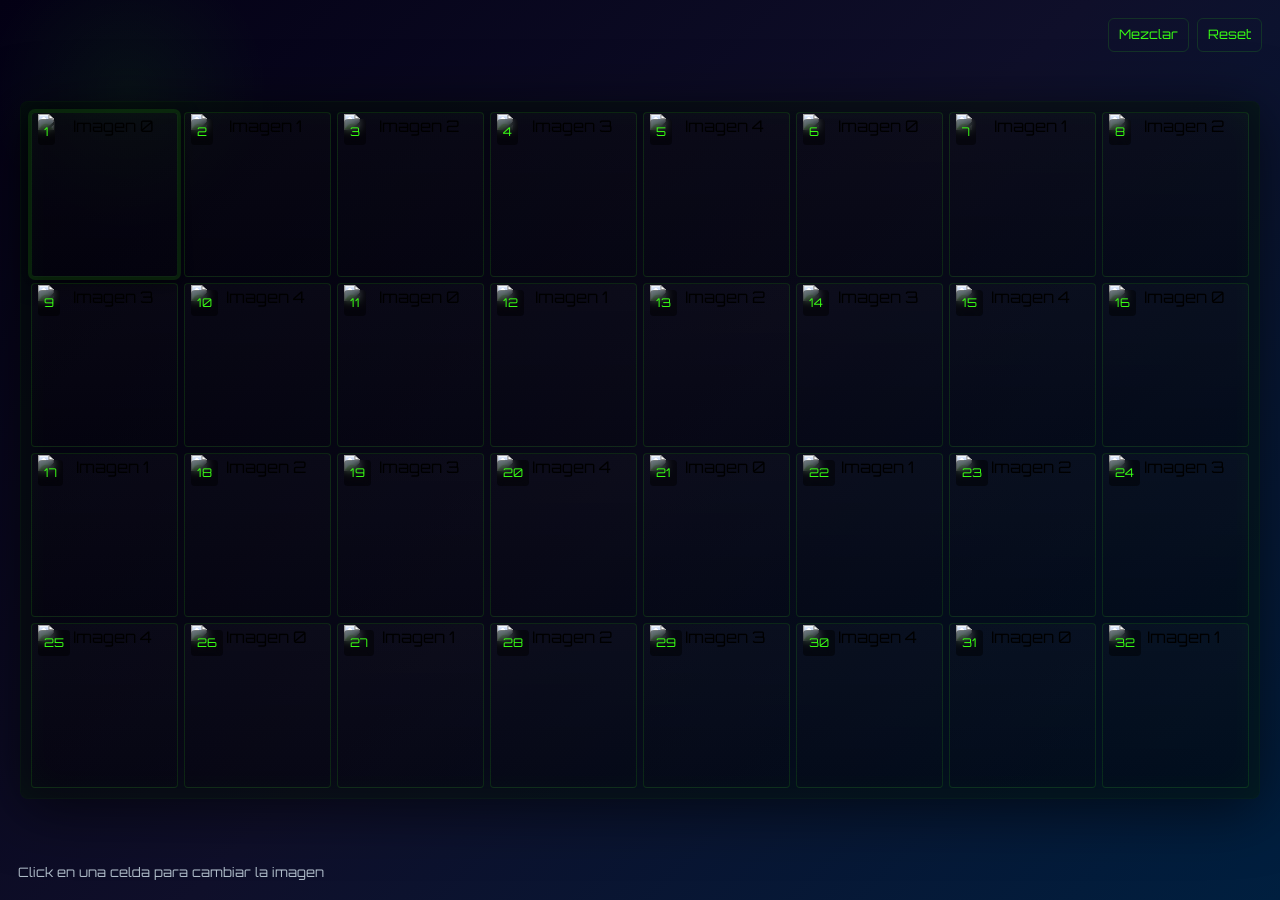
==== panel.html @ 621cf1f6 "añadido panel.html para permisos" ====
<!DOCTYPE html>
<html lang="es">
<head>
    <meta charset="UTF-8">
    <meta name="viewport" content="width=device-width, initial-scale=1">
    <title>Panel 8x4 - WebQR</title>

    <!-- Bootstrap 5 CSS desde CDN (sin integrity para evitar warning de librería local) -->
    <link href="https://cdn.jsdelivr.net/npm/bootstrap@5.3.2/dist/css/bootstrap.min.css" rel="stylesheet" crossorigin="anonymous">

    <!-- Fuente retrofuturista: Orbitron (Google Fonts) -->
    <link href="https://fonts.googleapis.com/css2?family=Orbitron:wght@400;700&display=swap" rel="stylesheet">

    <style>
        /* Pantalla centrada con ratio 16:9 y ocupando lo máximo posible del viewport */
        :root{
            --gap: 6px;
            --bg1: linear-gradient(135deg,#030014 0%, #0f0f2a 50%, #001f3f 100%);
            --accent: #39ff14;
            --cell-border: rgba(57,255,20,0.12);
        }
        html,body{height:100%;margin:0;font-family: 'Orbitron', sans-serif;background:radial-gradient(circle at 10% 10%, rgba(57,255,20,0.06), transparent 10%), var(--bg1);color:#e6f7ff}
        .screen{
            position:fixed;inset:0;display:flex;align-items:center;justify-content:center;padding:20px;box-sizing:border-box;
        }
        /* Caja que mantiene 16:9 y escala dentro del viewport */
        .panel{
            width: min(calc(100vh * 16 / 9), 100vw - 40px);
            aspect-ratio: 16 / 9;
            background: rgba(0,0,0,0.45);
            box-shadow: 0 10px 60px rgba(0,0,0,0.6), 0 0 40px rgba(57,255,20,0.06) inset;
            border-radius: 8px;
            padding: 10px;
            box-sizing: border-box;
            display: grid;
            grid-template-columns: repeat(8, 1fr);
            grid-template-rows: repeat(4, 1fr);
            gap: var(--gap);
            border: 1px solid rgba(57,255,20,0.06);
        }
        .cell{
            position:relative;overflow:hidden;border-radius:4px;cursor:pointer;outline:none;
            background: linear-gradient(180deg, rgba(255,255,255,0.02), rgba(0,0,0,0.08));
            display:flex;align-items:center;justify-content:center;transition: transform .12s ease, box-shadow .12s ease;
            border: 1px solid var(--cell-border);
        }
        .cell:focus{box-shadow: 0 0 0 3px rgba(57,255,20,0.12), 0 6px 20px rgba(0,0,0,0.6);}
        .cell:hover{transform: translateY(-2px);}
        .cell img{width:100%;height:100%;object-fit:cover;display:block}
        .cell .overlay{
            position:absolute;left:6px;top:6px;padding:4px 6px;border-radius:4px;background:rgba(0,0,0,0.45);color:var(--accent);font-size:12px;backdrop-filter: blur(4px);
        }
        /* Controles opcionales en la esquina */
        .controls{
            position:absolute;right:18px;top:18px;z-index:50;display:flex;gap:8px;align-items:center
        }
        .btn-ghost{
            background:transparent;border:1px solid rgba(57,255,20,0.14);color:var(--accent);padding:6px 10px;border-radius:6px;font-size:13px;cursor:pointer
        }
        .legend{position:absolute;left:18px;bottom:18px;color:rgba(230,247,255,0.75);font-size:13px}
        @media (max-width:640px){
            .panel{gap:4px;padding:6px}
            .cell .overlay{font-size:11px}
        }
    </style>
</head>
<body>
<div class="screen">
    <div class="panel" id="panel" role="grid" aria-label="Panel 8 por 4">
        <!-- Las 32 celdas se generan por JavaScript dinámicamente -->
    </div>

    <!-- Plantilla oculta (ejemplo estático) para que analizadores detecten uso de .cell/.overlay -->
    <template id="cell-template" hidden>
        <button type="button" class="cell" aria-hidden="true">
            <img src="images/0.png" alt="">
            <div class="overlay">X</div>
        </button>
    </template>

    <div class="controls" aria-hidden="false">
        <button id="shuffle" class="btn-ghost" title="Mezclar imágenes">Mezclar</button>
        <button id="reset" class="btn-ghost" title="Restablecer a la primera imagen">Reset</button>
    </div>

    <div class="legend">Click en una celda para cambiar la imagen</div>
</div>

<!-- Bloque oculto (no visible) que referencia directamente las clases usadas en CSS
     Esto evita warnings de "selector never used" para herramientas estáticas. -->
<div style="display:none;" aria-hidden="true">
    <div class="cell">
        <img src="" alt="">
        <div class="overlay">1</div>
    </div>
</div>

<script>
    // Lista de imágenes disponibles en la carpeta images/
    // Si quieres añadir más imágenes, colócalas en la carpeta images y añádelas aquí.
    const IMAGES = [
        'images/0.png',
        'images/1.png',
        'images/2.png',
        'images/3.png',
        'images/4.png'
    ];

    const COLS = 8;
    const ROWS = 4;
    const PANEL = document.getElementById('panel');

    // Crea las celdas con una imagen inicial y un índice para rastrear la imagen actual
    function createGrid(){
        // Vacía el panel por si ya existieran celdas
        PANEL.innerHTML = '';
        const total = COLS * ROWS;
        for(let i=0;i<total;i++){
            const cell = document.createElement('button');
            cell.type = 'button';
            cell.className = 'cell';
            cell.setAttribute('role','gridcell');
            cell.setAttribute('aria-label', `Celda ${i+1}`);
            cell.dataset.imgIndex = String(i % IMAGES.length); // repartir imágenes inicialmente

            const img = document.createElement('img');
            img.src = IMAGES[i % IMAGES.length];
            img.alt = `Imagen ${i % IMAGES.length}`;

            const overlay = document.createElement('div');
            overlay.className = 'overlay';
            overlay.textContent = `${i+1}`;

            cell.appendChild(img);
            cell.appendChild(overlay);

            // Al hacer click, avanza a la siguiente imagen del array
            cell.addEventListener('click', ()=>{
                const current = Number(cell.dataset.imgIndex) || 0;
                const next = (current + 1) % IMAGES.length;
                cell.dataset.imgIndex = String(next);
                img.src = IMAGES[next];
                img.alt = `Imagen ${next}`;
            });

            PANEL.appendChild(cell);
        }
    }

    // Mezcla aleatoriamente las imágenes en las celdas
    function shuffleGrid(){
        const cells = Array.from(PANEL.children);
        cells.forEach(cell => {
            const rand = Math.floor(Math.random() * IMAGES.length);
            const img = cell.querySelector('img');
            cell.dataset.imgIndex = String(rand);
            img.src = IMAGES[rand];
            img.alt = `Imagen ${rand}`;
        });
    }

    // Restablece todas las celdas a la primera imagen
    function resetGrid(){
        const cells = Array.from(PANEL.children);
        cells.forEach((cell, idx) => {
            const img = cell.querySelector('img');
            const initial = idx % IMAGES.length;
            cell.dataset.imgIndex = String(initial);
            img.src = IMAGES[initial];
            img.alt = `Imagen ${initial}`;
        });
    }

    // Inicialización
    createGrid();

    document.getElementById('shuffle').addEventListener('click', shuffleGrid);
    document.getElementById('reset').addEventListener('click', resetGrid);

    // Soporte para teclado: navegar con flechas y activar con Enter/Espacio
    PANEL.addEventListener('keydown', (e)=>{
        const active = document.activeElement;
        if(!active || !PANEL.contains(active)) return;
        const cells = Array.from(PANEL.querySelectorAll('.cell'));
        const idx = cells.indexOf(active);
        if(idx === -1) return;
        const col = idx % COLS;
        const row = Math.floor(idx / COLS);
        let newIdx = idx;
        switch(e.key){
            case 'ArrowRight': newIdx = (col < COLS-1) ? idx+1 : idx; break;
            case 'ArrowLeft': newIdx = (col > 0) ? idx-1 : idx; break;
            case 'ArrowDown': newIdx = (row < ROWS-1) ? idx+COLS : idx; break;
            case 'ArrowUp': newIdx = (row > 0) ? idx-COLS : idx; break;
            case 'Enter': case ' ': active.click(); e.preventDefault(); return;
            default: return;
        }
        cells[newIdx].focus();
        e.preventDefault();
    });

    // Para accesibilidad: enfocar la primera celda al cargar
    window.addEventListener('load', ()=>{
        const first = PANEL.querySelector('.cell');
        if(first) first.focus();
    });
</script>

</body>
</html>
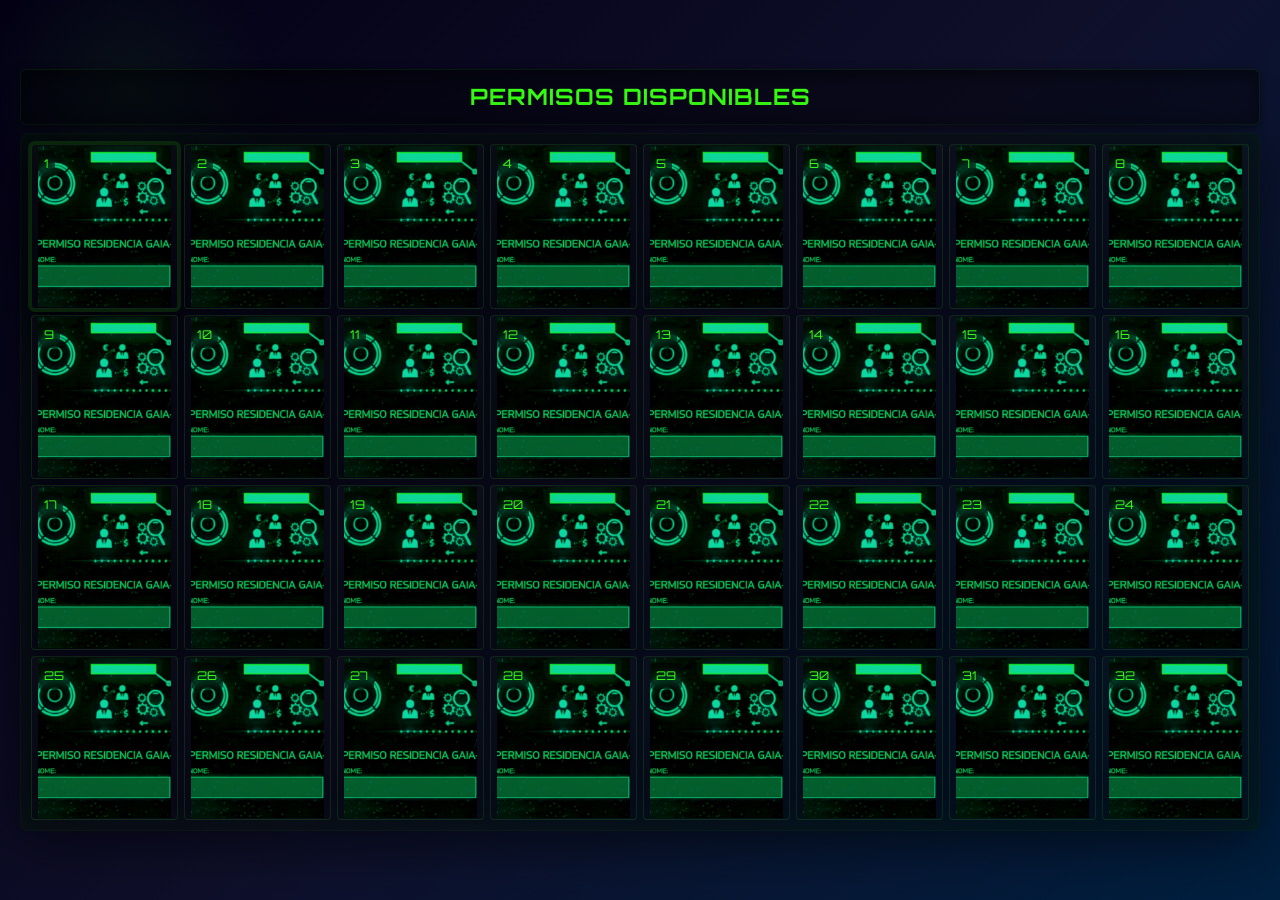
==== commit 9a40552c: "Añadida funcionalidad de prohibición de permisos Botones solo se ven desde movil" ====
--- a/panel.html
+++ b/panel.html
@@ -20,8 +20,23 @@
             --cell-border: rgba(57,255,20,0.12);
         }
         html,body{height:100%;margin:0;font-family: 'Orbitron', sans-serif;background:radial-gradient(circle at 10% 10%, rgba(57,255,20,0.06), transparent 10%), var(--bg1);color:#e6f7ff}
+        /* La pantalla ahora apila el mensaje y el panel (columna) */
         .screen{
-            position:fixed;inset:0;display:flex;align-items:center;justify-content:center;padding:20px;box-sizing:border-box;
+            position:fixed;inset:0;display:flex;flex-direction:column;align-items:center;justify-content:center;padding:20px;box-sizing:border-box;gap:8px;
+        }
+        /* Mensaje encima del panel que ocupa 1/16 de la altura del viewport */
+        #mensaje{
+            height: calc(100vh / 16);
+            min-height: 28px;
+            width: min(calc(100vh * 16 / 9), 100vw - 40px);
+            box-sizing: border-box;
+            display:flex;align-items:center;justify-content:center;
+            background: rgba(0,0,0,0.35);
+            border-radius:6px;
+            color: var(--accent);
+            border: 1px solid rgba(57,255,20,0.08);
+            font-weight:700;letter-spacing:1px;text-transform:uppercase;font-size:clamp(20px,2.5vh,28px);
+            box-shadow: 0 6px 18px rgba(0,0,0,0.45) inset, 0 2px 10px rgba(0,0,0,0.5);
         }
         /* Caja que mantiene 16:9 y escala dentro del viewport */
         .panel{
@@ -51,8 +66,9 @@
             position:absolute;left:6px;top:6px;padding:4px 6px;border-radius:4px;background:rgba(0,0,0,0.45);color:var(--accent);font-size:12px;backdrop-filter: blur(4px);
         }
         /* Controles opcionales en la esquina */
+        /* Ocultar controles en escritorio; solo mostrarlos en pantallas móviles */
         .controls{
-            position:absolute;right:18px;top:18px;z-index:50;display:flex;gap:8px;align-items:center
+            position:absolute;right:18px;top:18px;z-index:50;display:none;gap:8px;align-items:center;
         }
         .btn-ghost{
             background:transparent;border:1px solid rgba(57,255,20,0.14);color:var(--accent);padding:6px 10px;border-radius:6px;font-size:13px;cursor:pointer
@@ -62,10 +78,17 @@
             .panel{gap:4px;padding:6px}
             .cell .overlay{font-size:11px}
         }
+        /* Mostrar controles cuando la anchura sea de móvil (<=768px) */
+        @media (max-width: 768px) {
+            .controls{ display:flex; }
+            .btn-ghost{ padding:8px 12px; font-size:14px; }
+        }
     </style>
 </head>
 <body>
 <div class="screen">
+    <!-- Mensaje sobre el panel: ocupa 1/16 de la altura del viewport -->
+    <div id="mensaje">PERMISOS DISPONIBLES</div>
     <div class="panel" id="panel" role="grid" aria-label="Panel 8 por 4">
         <!-- Las 32 celdas se generan por JavaScript dinámicamente -->
     </div>
@@ -73,25 +96,27 @@
     <!-- Plantilla oculta (ejemplo estático) para que analizadores detecten uso de .cell/.overlay -->
     <template id="cell-template" hidden>
         <button type="button" class="cell" aria-hidden="true">
-            <img src="images/0.png" alt="">
-            <div class="overlay">X</div>
+            <img src="images/permiso_X.png" alt="">
+            <span class="overlay">X</span>
         </button>
     </template>
 
     <div class="controls" aria-hidden="false">
-        <button id="shuffle" class="btn-ghost" title="Mezclar imágenes">Mezclar</button>
+        <button id="shuffle" class="btn-ghost" title="Prohibir permisos">Prohibir</button>
         <button id="reset" class="btn-ghost" title="Restablecer a la primera imagen">Reset</button>
     </div>
-
-    <div class="legend">Click en una celda para cambiar la imagen</div>
 </div>
+
+<!-- Audio para la acción de prohibir -->
+<!-- Si no hay 'prohibiendo.mp3', usamos un audio existente ('oceano.wav') como fallback -->
+<audio id="audio-prohibiendo" src="audios/oceano.wav" preload="auto"></audio>
 
 <!-- Bloque oculto (no visible) que referencia directamente las clases usadas en CSS
      Esto evita warnings de "selector never used" para herramientas estáticas. -->
 <div style="display:none;" aria-hidden="true">
     <div class="cell">
         <img src="" alt="">
-        <div class="overlay">1</div>
+        <span class="overlay">1</span>
     </div>
 </div>
 
@@ -99,11 +124,9 @@
     // Lista de imágenes disponibles en la carpeta images/
     // Si quieres añadir más imágenes, colócalas en la carpeta images y añádelas aquí.
     const IMAGES = [
-        'images/0.png',
-        'images/1.png',
-        'images/2.png',
-        'images/3.png',
-        'images/4.png'
+        'images/permiso_X.png',
+        'images/permiso_vacio.png',
+        'images/permiso_OK.png'
     ];
 
     const COLS = 8;
@@ -121,23 +144,27 @@
             cell.className = 'cell';
             cell.setAttribute('role','gridcell');
             cell.setAttribute('aria-label', `Celda ${i+1}`);
-            cell.dataset.imgIndex = String(i % IMAGES.length); // repartir imágenes inicialmente
+            // Inicializamos todas las celdas en estado 'permiso_vacio' (IMAGES[1])
+            const initial = 1; // 1 => permiso_vacio, 0 => permiso_X
+            cell.dataset.imgIndex = String(initial);
 
             const img = document.createElement('img');
-            img.src = IMAGES[i % IMAGES.length];
-            img.alt = `Imagen ${i % IMAGES.length}`;
-
-            const overlay = document.createElement('div');
+            img.src = IMAGES[initial];
+            img.alt = `Permiso vacio`;
+
+            const overlay = document.createElement('span');
             overlay.className = 'overlay';
             overlay.textContent = `${i+1}`;
 
             cell.appendChild(img);
             cell.appendChild(overlay);
 
-            // Al hacer click, avanza a la siguiente imagen del array
+            // Al hacer click, cambia entre ok o X
             cell.addEventListener('click', ()=>{
                 const current = Number(cell.dataset.imgIndex) || 0;
-                const next = (current + 1) % IMAGES.length;
+                // si permiso_vacio, cambiar a permiso_X; si permiso_X, cambiar a permiso_vacio
+                cell.dataset.imgIndex = String(current === 1 ? 2 : 1);
+                const next = Number(cell.dataset.imgIndex);
                 cell.dataset.imgIndex = String(next);
                 img.src = IMAGES[next];
                 img.alt = `Imagen ${next}`;
@@ -147,35 +174,129 @@
         }
     }
 
-    // Mezcla aleatoriamente las imágenes en las celdas
-    function shuffleGrid(){
-        const cells = Array.from(PANEL.children);
-        cells.forEach(cell => {
-            const rand = Math.floor(Math.random() * IMAGES.length);
-            const img = cell.querySelector('img');
-            cell.dataset.imgIndex = String(rand);
-            img.src = IMAGES[rand];
-            img.alt = `Imagen ${rand}`;
-        });
-    }
-
     // Restablece todas las celdas a la primera imagen
     function resetGrid(){
         const cells = Array.from(PANEL.children);
-        cells.forEach((cell, idx) => {
+        // Restablecer todas las celdas a 'permiso_vacio'
+        cells.forEach((cell) => {
             const img = cell.querySelector('img');
-            const initial = idx % IMAGES.length;
+            const initial = 1; // permiso_vacio
             cell.dataset.imgIndex = String(initial);
             img.src = IMAGES[initial];
-            img.alt = `Imagen ${initial}`;
+            img.alt = `Permiso vacio`;
         });
+    }
+
+    // =====================================================
+    // Funcionalidad 'Prohibir' (antes 'Mezclar')
+    // Cada 2s convierte aleatoriamente un permiso_vacio en permiso_X
+    // hasta que queden exactamente 10 permisos_vacios.
+    // =====================================================
+    let prohibitionInterval = null;
+    const PROHIBITION_INTERVAL_MS = 2000;
+    const TARGET_EMPTY_PERMISSIONS = 10;
+
+    function countEmptyPermissions(){
+        const cells = Array.from(PANEL.querySelectorAll('.cell'));
+        return cells.reduce((acc, c) => acc + ((c.dataset.imgIndex === '1' || c.querySelector('img').src.includes('permiso_vacio')) ? 1 : 0), 0);
+    }
+
+    function pickRandomEmptyCell(){
+        const empties = Array.from(PANEL.querySelectorAll('.cell')).filter(c => (c.dataset.imgIndex === '1' || c.querySelector('img').src.includes('permiso_vacio')));
+        if(empties.length === 0) return null;
+        return empties[Math.floor(Math.random() * empties.length)];
+    }
+
+    function startProhibition(){
+        const btn = document.getElementById('shuffle');
+        const mensajeEl = document.getElementById('mensaje');
+        const audio = document.getElementById('audio-prohibiendo');
+        if(prohibitionInterval) return; // ya en marcha
+
+        // Si ya hay <= TARGET_EMPTY_PERMISSIONS, no hacer nada
+        let emptyCount = countEmptyPermissions();
+        if(emptyCount <= TARGET_EMPTY_PERMISSIONS){
+            btn.setAttribute('disabled', 'true');
+            btn.textContent = 'Prohibido';
+            if(mensajeEl) mensajeEl.textContent = `PROHIBIDO — quedan ${emptyCount} permisos`;
+            return;
+        }
+
+        // Indicar estado y deshabilitar mientras corre
+        btn.setAttribute('disabled', 'true');
+        btn.textContent = 'Prohibiendo...';
+        if(mensajeEl) mensajeEl.textContent = `PROHIBIENDO... quedan ${emptyCount} permisos`;
+
+        // Intentar reproducir sonido (si existe). La reproducción suele estar permitida
+        // porque el usuario ha hecho click en el botón.
+        if(audio){
+            try{
+                // intentar reproducir el archivo preferido 'prohibiendo.mp3'; si falla, usar el fallback
+                audio.loop = true;
+                audio.src = 'audios/prohibiendo.mp3';
+                audio.load();
+                const p = audio.play();
+                if(p && typeof p.then === 'function'){
+                    p.catch(err => {
+                        console.warn('No se pudo reproducir prohibiendo.mp3, usando fallback:', err);
+                        try{
+                            audio.src = 'audios/oceano.wav';
+                            audio.loop = true;
+                            audio.load();
+                            audio.play().catch(err2 => console.warn('No se pudo reproducir audio fallback:', err2));
+                        }catch(e2){ console.warn('Error al reproducir fallback:', e2); }
+                    });
+                }
+            }catch(e){ console.warn('Error al intentar reproducir audio:', e); }
+        }
+
+        prohibitionInterval = setInterval(() => {
+            // calcular cuántos vacíos quedan en este momento
+            let currentEmpty = countEmptyPermissions();
+            // si ya alcanzamos el objetivo, detener y actualizar mensaje
+            if(currentEmpty <= TARGET_EMPTY_PERMISSIONS){
+                clearInterval(prohibitionInterval);
+                prohibitionInterval = null;
+                btn.textContent = 'Prohibido';
+                btn.setAttribute('disabled','true'); // mantener deshabilitado
+                if(mensajeEl) mensajeEl.textContent = `PROHIBIDO — quedan ${currentEmpty} permisos`;
+                // detener audio si está sonando
+                if(audio){ try{ audio.pause(); audio.currentTime = 0; audio.loop = false; } catch(e){/*ignore*/} }
+                return;
+            }
+
+            // elegir una celda vacía al azar y convertirla
+            const cell = pickRandomEmptyCell();
+            if(!cell){
+                // no hay vacíos (caso borde), detener y actualizar mensaje
+                clearInterval(prohibitionInterval);
+                prohibitionInterval = null;
+                btn.textContent = 'Prohibido';
+                btn.setAttribute('disabled','true');
+                currentEmpty = countEmptyPermissions();
+                if(mensajeEl) mensajeEl.textContent = `PROHIBIDO — quedan ${currentEmpty} permisos`;
+                if(audio){ try{ audio.pause(); audio.currentTime = 0; audio.loop = false; } catch(e){/*ignore*/} }
+                return;
+            }
+
+            // convertir a permiso_X (IMAGES[0])
+            const img = cell.querySelector('img');
+            cell.dataset.imgIndex = '0';
+            img.src = IMAGES[0];
+            img.alt = 'permiso_X';
+
+            // actualizar contador visible
+            currentEmpty = countEmptyPermissions();
+            if(mensajeEl) mensajeEl.textContent = `PROHIBIENDO... quedan ${currentEmpty} permisos vacíos`;
+        }, PROHIBITION_INTERVAL_MS);
     }
 
     // Inicialización
     createGrid();
 
-    document.getElementById('shuffle').addEventListener('click', shuffleGrid);
-    document.getElementById('reset').addEventListener('click', resetGrid);
+    // botón 'Prohibir' (antes 'Mezclar')
+    document.getElementById('shuffle').addEventListener('click', startProhibition);
+    document.getElementById('reset').addEventListener('click', function(){ resetGrid(); restoreUIAfterReset(); });
 
     // Soporte para teclado: navegar con flechas y activar con Enter/Espacio
     PANEL.addEventListener('keydown', (e)=>{
@@ -204,6 +325,40 @@
         const first = PANEL.querySelector('.cell');
         if(first) first.focus();
     });
+
+    // Asegurar que reset también restaura mensaje y HABILITA el botón para volver a ejecutar
+    function restoreUIAfterReset(){
+        const btn = document.getElementById('shuffle');
+        const mensajeEl = document.getElementById('mensaje');
+        if(btn){ btn.removeAttribute('disabled'); btn.textContent = 'Prohibir'; }
+        if(mensajeEl){ mensajeEl.textContent = 'PERMISOS DISPONIBLES'; }
+        // detener audio si estaba sonando
+        const audio = document.getElementById('audio-prohibiendo');
+        if(audio){ try{ audio.pause(); audio.currentTime = 0; audio.loop = false; } catch(e){/*ignore*/} }
+        // si hay un intervalo en marcha, detenerlo
+        if(typeof prohibitionInterval !== 'undefined' && prohibitionInterval){
+            clearInterval(prohibitionInterval);
+            prohibitionInterval = null;
+        }
+    }
+
+    // Enlazar restoreUIAfterReset dentro de resetGrid
+    // (aseguramos que el listener solo existe en la forma que limpia la UI/intervalo/audio)
+    try{ document.getElementById('reset').removeEventListener('click', resetGrid); } catch(e) { /* ignore if not attached */ }
+    document.getElementById('reset').addEventListener('click', function(){ resetGrid(); restoreUIAfterReset(); });
+
+    // Mostrar/ocultar controles según tamaño de pantalla (CSS + JS)
+    // Se usa matchMedia para manejar cambios dinámicos (resize, rotación) y accesibilidad.
+    function updateControlsVisibility(){
+        const controls = document.querySelector('.controls');
+        if(!controls) return;
+        const isMobile = window.matchMedia('(max-width: 768px)').matches;
+        controls.style.display = isMobile ? 'flex' : 'none';
+        controls.setAttribute('aria-hidden', isMobile ? 'false' : 'true');
+    }
+    window.addEventListener('load', updateControlsVisibility);
+    window.addEventListener('resize', updateControlsVisibility);
+
 </script>
 
 </body>
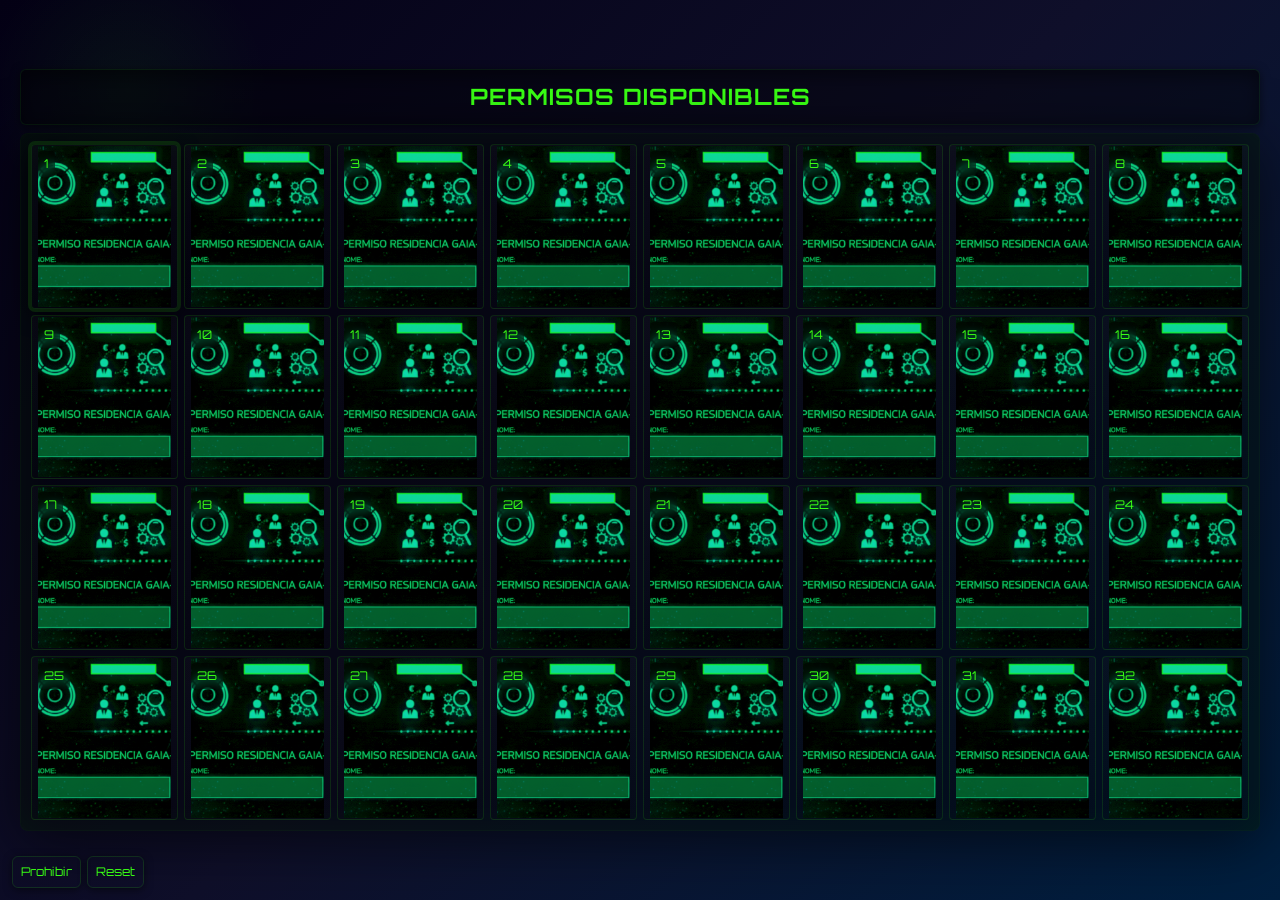
==== commit 54850a8d: "Añadidas imagenes" ====
--- a/panel.html
+++ b/panel.html
@@ -3,7 +3,7 @@
 <head>
     <meta charset="UTF-8">
     <meta name="viewport" content="width=device-width, initial-scale=1">
-    <title>Panel 8x4 - WebQR</title>
+    <title>Escapate!</title>
 
     <!-- Bootstrap 5 CSS desde CDN (sin integrity para evitar warning de librería local) -->
     <link href="https://cdn.jsdelivr.net/npm/bootstrap@5.3.2/dist/css/bootstrap.min.css" rel="stylesheet" crossorigin="anonymous">
@@ -65,24 +65,20 @@
         .cell .overlay{
             position:absolute;left:6px;top:6px;padding:4px 6px;border-radius:4px;background:rgba(0,0,0,0.45);color:var(--accent);font-size:12px;backdrop-filter: blur(4px);
         }
-        /* Controles opcionales en la esquina */
-        /* Ocultar controles en escritorio; solo mostrarlos en pantallas móviles */
+        /* Controles visibles siempre, pequeños y en la esquina inferior izquierda */
         .controls{
-            position:absolute;right:18px;top:18px;z-index:50;display:none;gap:8px;align-items:center;
+            position:absolute;left:12px;bottom:12px;z-index:50;display:flex;gap:6px;align-items:center;transform:translateZ(0);
         }
         .btn-ghost{
-            background:transparent;border:1px solid rgba(57,255,20,0.14);color:var(--accent);padding:6px 10px;border-radius:6px;font-size:13px;cursor:pointer
+            background:transparent;border:1px solid rgba(57,255,20,0.14);color:var(--accent);padding:6px 8px;border-radius:6px;font-size:12px;cursor:pointer;
+            box-shadow: 0 2px 8px rgba(0,0,0,0.5);
         }
         .legend{position:absolute;left:18px;bottom:18px;color:rgba(230,247,255,0.75);font-size:13px}
         @media (max-width:640px){
             .panel{gap:4px;padding:6px}
             .cell .overlay{font-size:11px}
         }
-        /* Mostrar controles cuando la anchura sea de móvil (<=768px) */
-        @media (max-width: 768px) {
-            .controls{ display:flex; }
-            .btn-ghost{ padding:8px 12px; font-size:14px; }
-        }
+        /* (Controles siempre visibles; responsive adjustments no necesarios) */
     </style>
 </head>
 <body>
@@ -347,17 +343,8 @@
     try{ document.getElementById('reset').removeEventListener('click', resetGrid); } catch(e) { /* ignore if not attached */ }
     document.getElementById('reset').addEventListener('click', function(){ resetGrid(); restoreUIAfterReset(); });
 
-    // Mostrar/ocultar controles según tamaño de pantalla (CSS + JS)
-    // Se usa matchMedia para manejar cambios dinámicos (resize, rotación) y accesibilidad.
-    function updateControlsVisibility(){
-        const controls = document.querySelector('.controls');
-        if(!controls) return;
-        const isMobile = window.matchMedia('(max-width: 768px)').matches;
-        controls.style.display = isMobile ? 'flex' : 'none';
-        controls.setAttribute('aria-hidden', isMobile ? 'false' : 'true');
-    }
-    window.addEventListener('load', updateControlsVisibility);
-    window.addEventListener('resize', updateControlsVisibility);
+    // No se requiere lógica JS adicional para mostrar/ocultar controles;
+    // los controles son siempre visibles en la esquina inferior izquierda.
 
 </script>
 
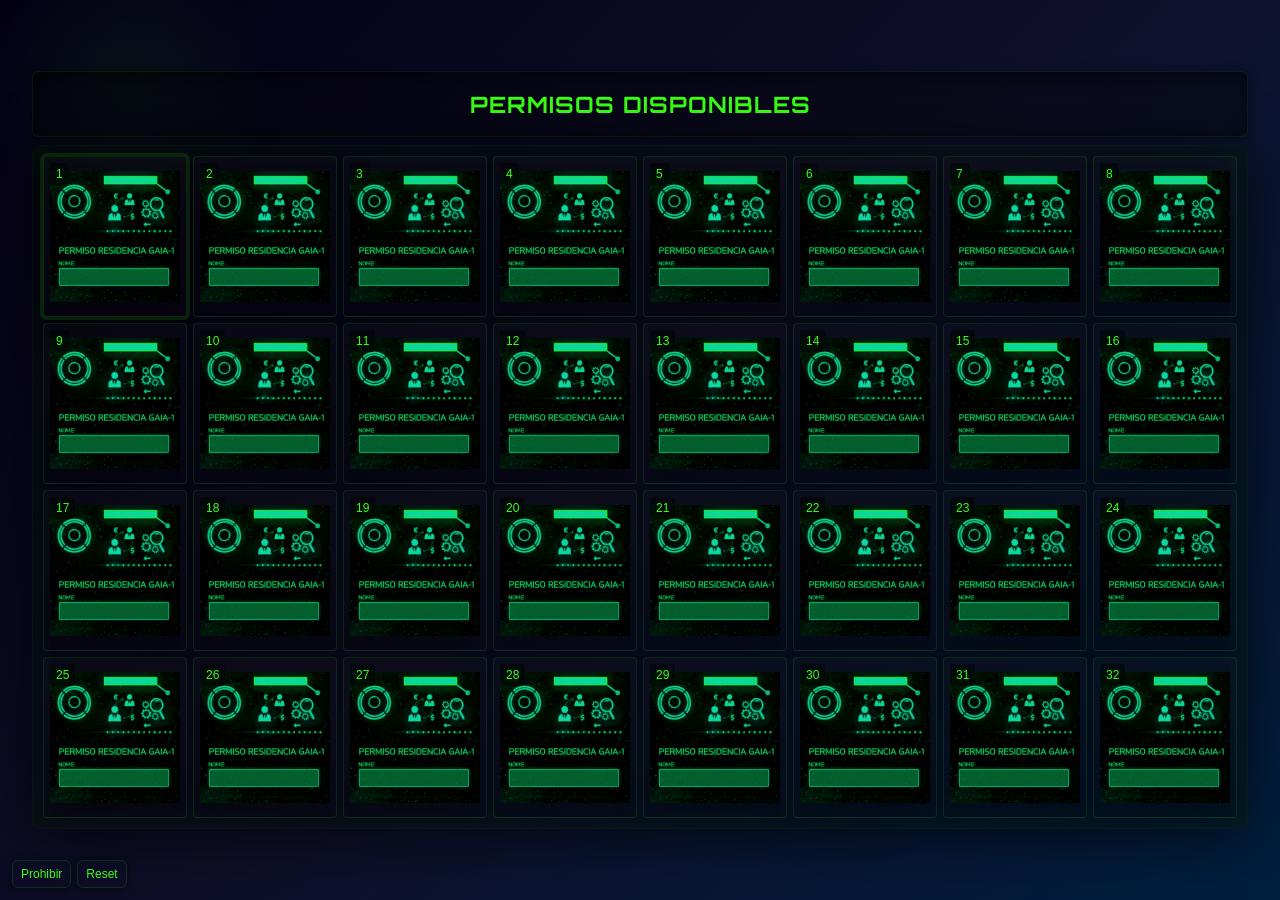
==== commit bcf67e9c: "fix tamaños de imagenes" ====
--- a/panel.html
+++ b/panel.html
@@ -5,8 +5,8 @@
     <meta name="viewport" content="width=device-width, initial-scale=1">
     <title>Escapate!</title>
 
-    <!-- Bootstrap 5 CSS desde CDN (sin integrity para evitar warning de librería local) -->
-    <link href="https://cdn.jsdelivr.net/npm/bootstrap@5.3.2/dist/css/bootstrap.min.css" rel="stylesheet" crossorigin="anonymous">
+    <!-- Bootstrap CSS local para evitar dependencia de CDN en el analizador -->
+    <link href="css/bootstrap.min.css" rel="stylesheet">
 
     <!-- Fuente retrofuturista: Orbitron (Google Fonts) -->
     <link href="https://fonts.googleapis.com/css2?family=Orbitron:wght@400;700&display=swap" rel="stylesheet">
@@ -22,13 +22,16 @@
         html,body{height:100%;margin:0;font-family: 'Orbitron', sans-serif;background:radial-gradient(circle at 10% 10%, rgba(57,255,20,0.06), transparent 10%), var(--bg1);color:#e6f7ff}
         /* La pantalla ahora apila el mensaje y el panel (columna) */
         .screen{
-            position:fixed;inset:0;display:flex;flex-direction:column;align-items:center;justify-content:center;padding:20px;box-sizing:border-box;gap:8px;
+            position:fixed;inset:0;display:flex;flex-direction:column;align-items:center;justify-content:center;padding:32px;box-sizing:border-box;gap:8px;
         }
         /* Mensaje encima del panel que ocupa 1/16 de la altura del viewport */
         #mensaje{
             height: calc(100vh / 16);
             min-height: 28px;
-            width: min(calc(100vh * 16 / 9), 100vw - 40px);
+            /* tener en cuenta el padding lateral de .screen (32px * 2 = 64px) */
+            width: min(calc(100vh * 16 / 9), calc(100vw - 64px));
+            /* aumentar padding interno a 32px */
+            padding: 32px;
             box-sizing: border-box;
             display:flex;align-items:center;justify-content:center;
             background: rgba(0,0,0,0.35);
@@ -40,7 +43,8 @@
         }
         /* Caja que mantiene 16:9 y escala dentro del viewport */
         .panel{
-            width: min(calc(100vh * 16 / 9), 100vw - 40px);
+            /* tener en cuenta el padding lateral de .screen */
+            width: min(calc(100vh * 16 / 9), calc(100vw - 64px));
             aspect-ratio: 16 / 9;
             background: rgba(0,0,0,0.45);
             box-shadow: 0 10px 60px rgba(0,0,0,0.6), 0 0 40px rgba(57,255,20,0.06) inset;
@@ -61,7 +65,7 @@
         }
         .cell:focus{box-shadow: 0 0 0 3px rgba(57,255,20,0.12), 0 6px 20px rgba(0,0,0,0.6);}
         .cell:hover{transform: translateY(-2px);}
-        .cell img{width:100%;height:100%;object-fit:cover;display:block}
+        .cell img{width:100%;height:100%;object-fit:contain;display:block;background:rgba(0,0,0,0.04);}
         .cell .overlay{
             position:absolute;left:6px;top:6px;padding:4px 6px;border-radius:4px;background:rgba(0,0,0,0.45);color:var(--accent);font-size:12px;backdrop-filter: blur(4px);
         }
@@ -73,7 +77,6 @@
             background:transparent;border:1px solid rgba(57,255,20,0.14);color:var(--accent);padding:6px 8px;border-radius:6px;font-size:12px;cursor:pointer;
             box-shadow: 0 2px 8px rgba(0,0,0,0.5);
         }
-        .legend{position:absolute;left:18px;bottom:18px;color:rgba(230,247,255,0.75);font-size:13px}
         @media (max-width:640px){
             .panel{gap:4px;padding:6px}
             .cell .overlay{font-size:11px}
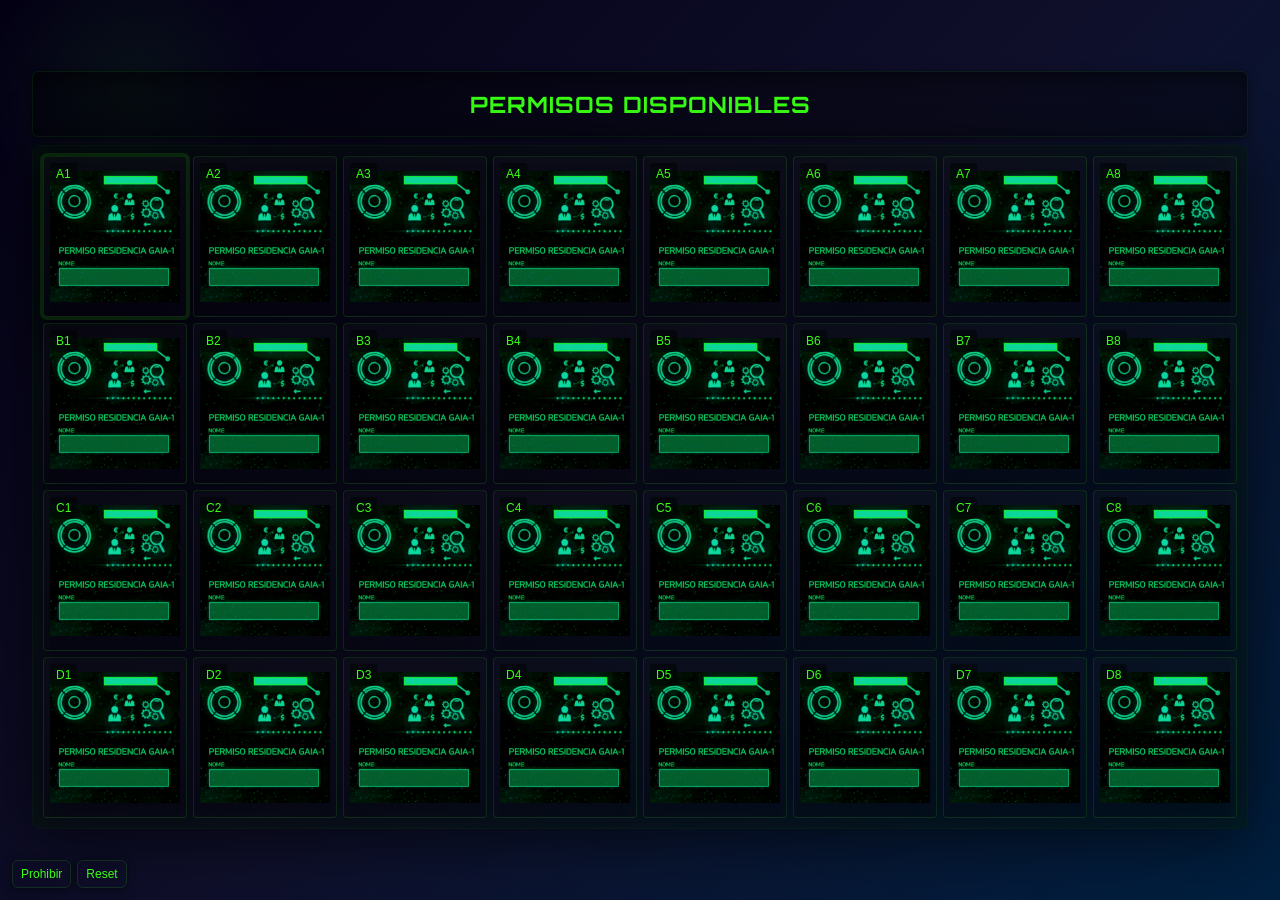
==== commit 0dc5a7da: "comprueba codigo secreto dejando tres fallos" ====
--- a/panel.html
+++ b/panel.html
@@ -128,48 +128,112 @@
         'images/permiso_OK.png'
     ];
 
+    // identiicacion de indices
+    const PERMISO_X = 0;
+    const PERMISO_VACIO = 1;
+    const PERMISO_OK = 2;
+
+    // tamaño del panel
     const COLS = 8;
     const ROWS = 4;
+
+    // secuencia de celdas que son el código para limpiar virus
+    const CODIGO_SECRETO = [
+        'A1','B3','C2','D4','D5'
+    ];
+
+    // fallos maximos para acertar el codigo secreto
+    const MAX_FALLOS = 3;
+    // fallos actuales
+    let fallos = 0;
+
+    // contador numero aciertos codigo secreto
+    let contador = 0;
+
     const PANEL = document.getElementById('panel');
 
     // Crea las celdas con una imagen inicial y un índice para rastrear la imagen actual
     function createGrid(){
         // Vacía el panel por si ya existieran celdas
         PANEL.innerHTML = '';
-        const total = COLS * ROWS;
-        for(let i=0;i<total;i++){
-            const cell = document.createElement('button');
-            cell.type = 'button';
-            cell.className = 'cell';
-            cell.setAttribute('role','gridcell');
-            cell.setAttribute('aria-label', `Celda ${i+1}`);
-            // Inicializamos todas las celdas en estado 'permiso_vacio' (IMAGES[1])
-            const initial = 1; // 1 => permiso_vacio, 0 => permiso_X
-            cell.dataset.imgIndex = String(initial);
-
-            const img = document.createElement('img');
-            img.src = IMAGES[initial];
-            img.alt = `Permiso vacio`;
-
-            const overlay = document.createElement('span');
-            overlay.className = 'overlay';
-            overlay.textContent = `${i+1}`;
-
-            cell.appendChild(img);
-            cell.appendChild(overlay);
-
-            // Al hacer click, cambia entre ok o X
-            cell.addEventListener('click', ()=>{
-                const current = Number(cell.dataset.imgIndex) || 0;
-                // si permiso_vacio, cambiar a permiso_X; si permiso_X, cambiar a permiso_vacio
-                cell.dataset.imgIndex = String(current === 1 ? 2 : 1);
-                const next = Number(cell.dataset.imgIndex);
-                cell.dataset.imgIndex = String(next);
-                img.src = IMAGES[next];
-                img.alt = `Imagen ${next}`;
-            });
-
-            PANEL.appendChild(cell);
+
+        // Crear celdas en orden fila-major con identificadores tipo A1, A2, ..., B1, B2, ...
+        const letters = 'ABCDEFGHIJKLMNOPQRSTUVWXYZ';
+        for (let r = 0; r < ROWS; r++) {
+            const rowLetter = letters[r] || String.fromCharCode(65 + r);
+            for (let c = 1; c <= COLS; c++) {
+                const coord = `${rowLetter}${c}`;
+                const cell = document.createElement('button');
+                cell.type = 'button';
+                cell.className = 'cell';
+                cell.setAttribute('role','gridcell');
+                // identificamos el boton con coordenadas (A1, A2, ...)
+                cell.setAttribute('aria-label', `${coord}`);
+                // Inicializamos todas las celdas en estado 'permiso_vacio' (IMAGES[1])
+                const initial = PERMISO_VACIO; // 1 => permiso_vacio, 0 => permiso_X
+                cell.dataset.imgIndex = String(initial);
+
+                const img = document.createElement('img');
+                img.src = IMAGES[initial];
+                img.alt = `Permiso vacio`;
+
+                const overlay = document.createElement('span');
+                overlay.className = 'overlay';
+                overlay.textContent = coord;
+
+                cell.appendChild(img);
+                cell.appendChild(overlay);
+
+                // Al hacer click, coprueba codio secreto
+                cell.addEventListener('click', ()=>{
+                    // const current = Number(cell.dataset.imgIndex) || 0;
+                    // Comprueba si se clickea bien el codigo secreto si no aviso de fallo y muestra fallos restantes
+                    if(fallos <= MAX_FALLOS){
+                        // si la celda coincide con el CODIGO_SECRETO
+                        // cambiar a permiso_OK y sumar uno a contador; de lo contrario, cambiar a permiso_X
+                        if (CODIGO_SECRETO.includes(coord)) {
+                            cell.dataset.imgIndex = String(PERMISO_OK);
+                            img.src = IMAGES[PERMISO_OK];
+                            img.alt = `Permiso OK`;
+                            console.log(`Acertaste ${coord}`);
+                            contador++;
+                        } else {
+                            cell.dataset.imgIndex = String(PERMISO_X);
+                            img.src = IMAGES[PERMISO_X];
+                            img.alt = `Permiso X`;
+                            fallos++;
+                            console.log(`Fallo ${fallos}`);
+                            const mensajeEl = document.getElementById('mensaje');
+                            mensajeEl.textContent = `TE QUEDA ${(MAX_FALLOS - fallos)} FALLOS`
+                        }
+                    }
+
+                    if (fallos === MAX_FALLOS){
+                        finJuego(false)
+                    }
+                    // si contador es igual a CODIGO_SECRETO.length, se acierta el codigo secreto
+                    // FIN del juego
+                    if (contador === CODIGO_SECRETO.length) {
+                        finJuego(true)
+                    }
+                });
+
+                PANEL.appendChild(cell);
+            }
+        }
+    }
+
+
+
+    // fin del juego
+    function finJuego(ganador){
+        // mensaje WIN
+        if (ganador) {
+            const mensajeEl = document.getElementById('mensaje');
+            mensajeEl.textContent = "GANASTE"
+        } else {
+            const mensajeEl = document.getElementById('mensaje');
+            mensajeEl.textContent = "PERDISTE"
         }
     }
 
@@ -187,21 +251,22 @@
     }
 
     // =====================================================
-    // Funcionalidad 'Prohibir' (antes 'Mezclar')
-    // Cada 2s convierte aleatoriamente un permiso_vacio en permiso_X
-    // hasta que queden exactamente 10 permisos_vacios.
+    // Funcionalidad 'Prohibir'
+    // Cada intervalo convierte aleatoriamente un permiso_vacio en permiso_X
+    // hasta que queden exactamente target permisos_vacios.
     // =====================================================
     let prohibitionInterval = null;
-    const PROHIBITION_INTERVAL_MS = 2000;
+    const PROHIBITION_INTERVAL_MS = 1000;
     const TARGET_EMPTY_PERMISSIONS = 10;
 
     function countEmptyPermissions(){
         const cells = Array.from(PANEL.querySelectorAll('.cell'));
-        return cells.reduce((acc, c) => acc + ((c.dataset.imgIndex === '1' || c.querySelector('img').src.includes('permiso_vacio')) ? 1 : 0), 0);
+        return cells.reduce((acc, c) => acc + ((
+            c.dataset.imgIndex === PERMISO_VACIO.toString() || c.querySelector('img').src.includes('permiso_vacio')) ? PERMISO_VACIO : PERMISO_X), PERMISO_X);
     }
 
     function pickRandomEmptyCell(){
-        const empties = Array.from(PANEL.querySelectorAll('.cell')).filter(c => (c.dataset.imgIndex === '1' || c.querySelector('img').src.includes('permiso_vacio')));
+        const empties = Array.from(PANEL.querySelectorAll('.cell')).filter(c => (c.dataset.imgIndex === PERMISO_VACIO.toString() || c.querySelector('img').src.includes('permiso_vacio')));
         if(empties.length === 0) return null;
         return empties[Math.floor(Math.random() * empties.length)];
     }
@@ -280,8 +345,8 @@
 
             // convertir a permiso_X (IMAGES[0])
             const img = cell.querySelector('img');
-            cell.dataset.imgIndex = '0';
-            img.src = IMAGES[0];
+            cell.dataset.imgIndex = PERMISO_X.toString();
+            img.src = IMAGES[PERMISO_X];
             img.alt = 'permiso_X';
 
             // actualizar contador visible
